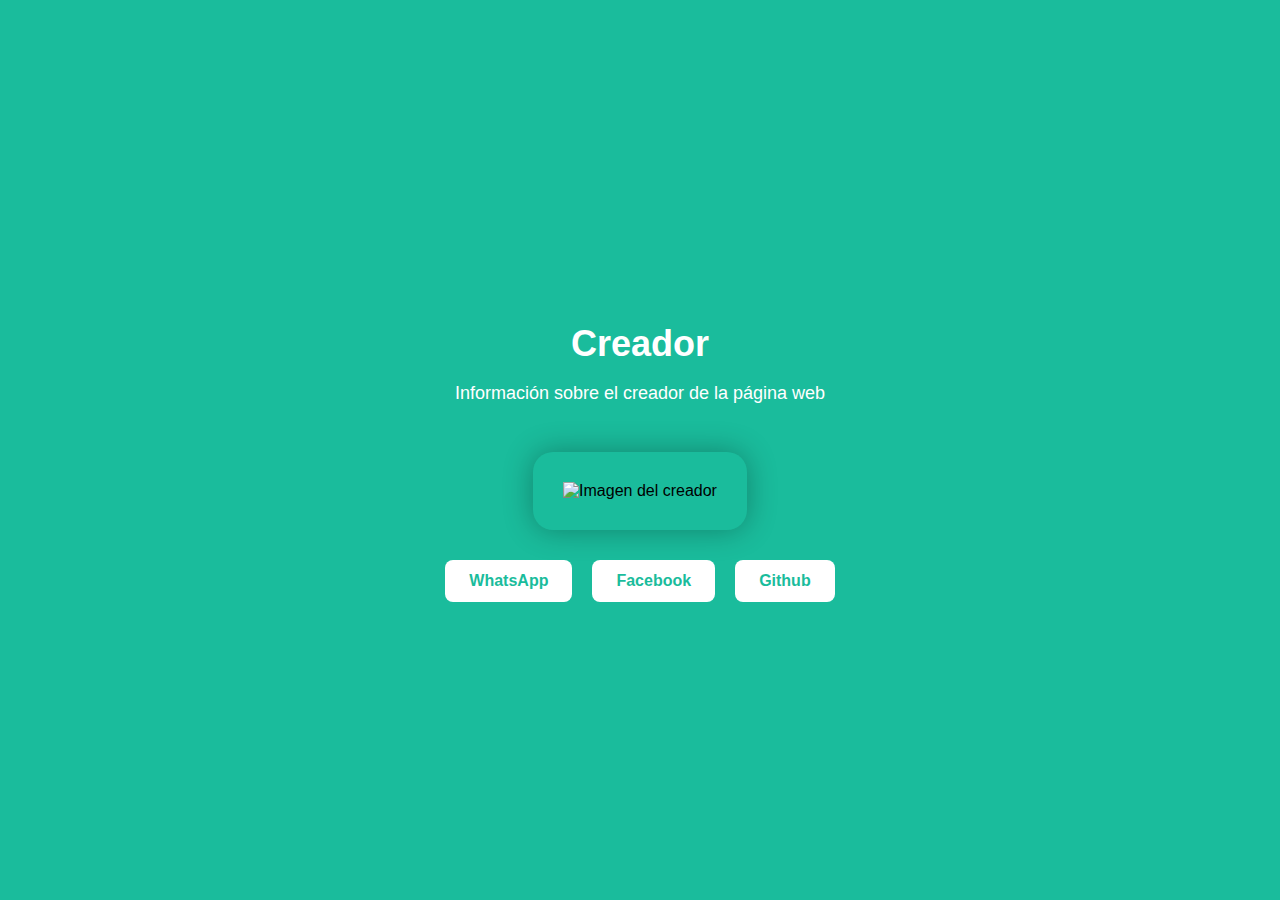
==== Infodelcreador.html @ c26bebbe "Add files via upload" ====
<!DOCTYPE html>
<html lang="es">
<head>
    <meta charset="UTF-8">
    <meta name="viewport" content="width=device-width, initial-scale=1.0">
    <title>Creador</title>
    <link rel="stylesheet" href="creador.css">
</head>
<body class="creador-page">
    <div class="creator-info">
        <h1>Creador</h1>
        <p>Información sobre el creador de la página web</p>
    </div>
    <img src="Imagen/JenierModss.png" alt="Imagen del creador" class="creator-image">
    <div class="creator-buttons">
        <button onclick="openWhatsApp()">WhatsApp</button>
        <button onclick="openFacebook()">Facebook</button>
        <button onclick="openGithub()">Github</button>
    </div>
    <script src="creador.js"></script>
</body>
</html>
---- creador.css ----
body.creador-page {
            background-image: none;
            background-color: #1abc9c;
            margin: 0;
            padding: 0;
            font-family: 'Montserrat', sans-serif;
            display: flex;
            flex-direction: column;
            align-items: center;
            justify-content: center;
            height: 100vh;
        }

        .creator-info {
            text-align: center;
            color: white;
            margin-bottom: 30px;
        }

        .creator-info h1 {
            font-size: 36px;
            margin-bottom: 10px;
        }

        .creator-info p {
            font-size: 18px;
        }

        .creator-image {
            max-width: 80%;
            border-radius: 20px;
            box-shadow: 0 0 30px rgba(0, 0, 0, 0.3);
            background-color: #1abc9c;
            padding: 30px;
            animation: bounceIn 1s ease-in-out;
            cursor: pointer;
        }

        .creator-image.animate-out {
            animation: fadeOut 1s ease-in-out forwards;
        }

        .creator-image.animate-in {
            animation: bounceIn 1s ease-in-out;
        }

        .creator-buttons {
            margin-top: 30px;
            display: flex;
            justify-content: center;
            gap: 20px;
        }

        .creator-buttons button {
            background-color: white;
            color: #1abc9c;
            border: none;
            padding: 12px 24px;
            text-align: center;
            text-decoration: none;
            display: inline-block;
            font-size: 16px;
            font-weight: bold;
            border-radius: 8px;
            cursor: pointer;
            transition: transform 0.3s ease;
        }

        .creator-buttons button:hover {
            transform: scale(1.05);
        }

        @keyframes bounceIn {
            0% {
                transform: scale(0.7);
                opacity: 0;
            }
            80% {
                transform: scale(1.1);
                opacity: 1;
            }
            100% {
                transform: scale(1);
            }
        }

        @keyframes fadeOut {
            0% {
                opacity: 1;
                transform: scale(1);
            }
            100% {
                opacity: 0;
                transform: scale(0.7);
            }
        }
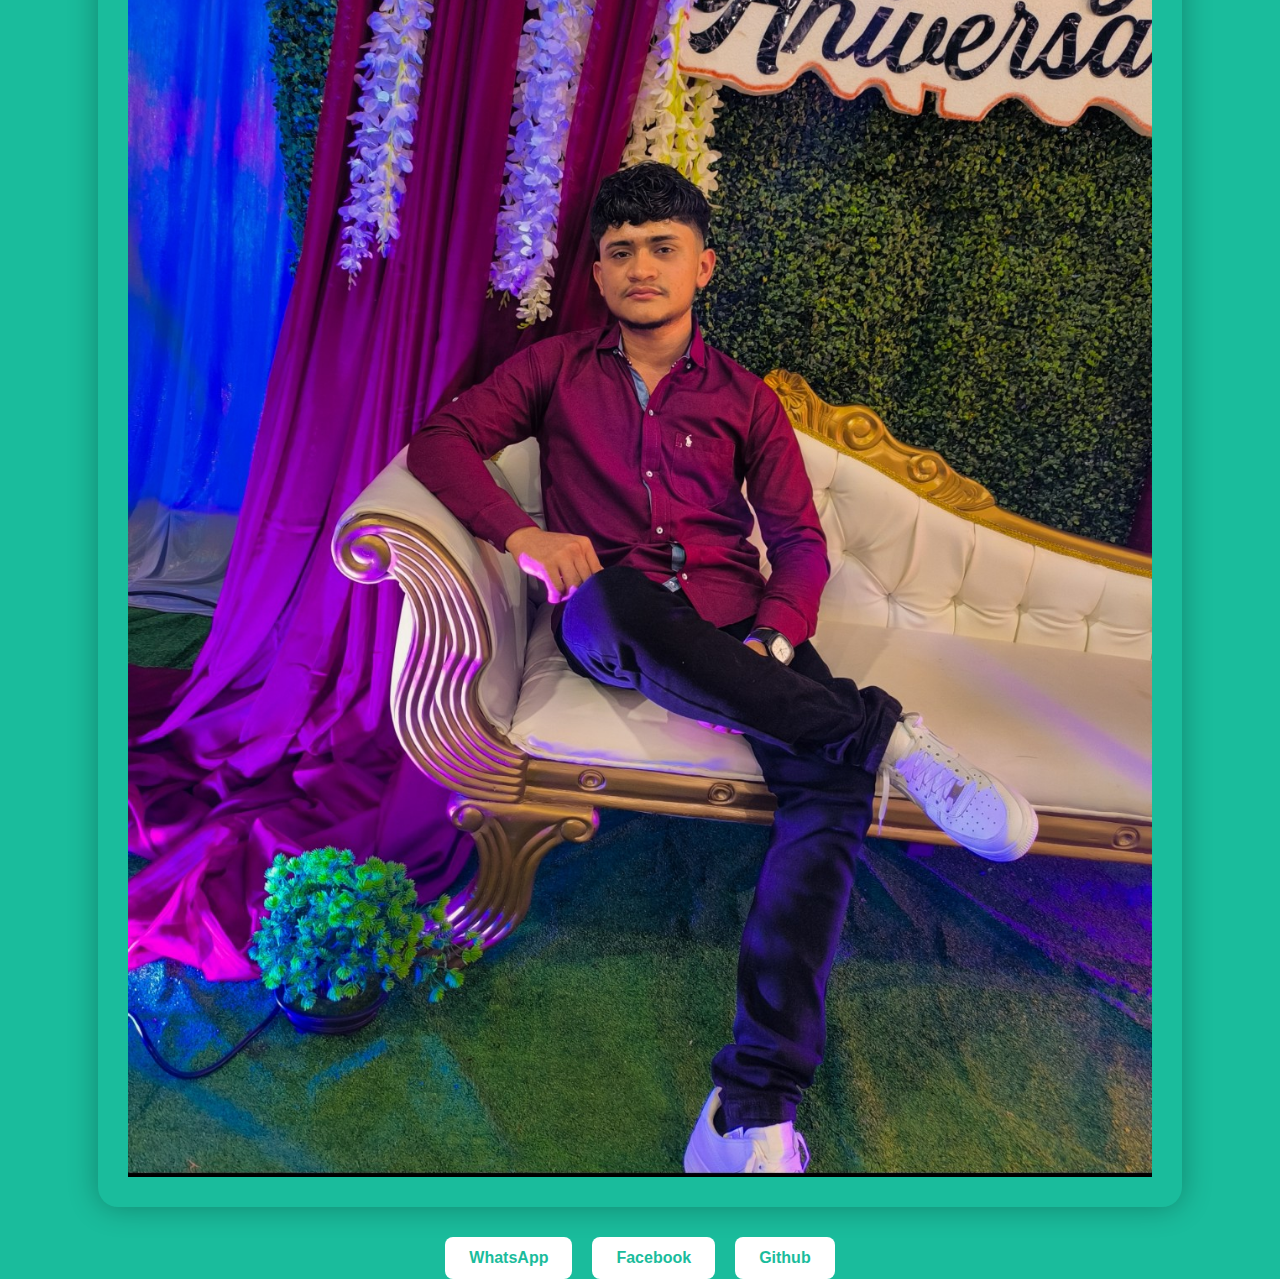
==== commit f3cef791: "Update Infodelcreador.html" ====
--- a/Infodelcreador.html
+++ b/Infodelcreador.html
@@ -11,7 +11,7 @@
         <h1>Creador</h1>
         <p>Información sobre el creador de la página web</p>
     </div>
-    <img src="Imagen/JenierModss.png" alt="Imagen del creador" class="creator-image">
+    <img src="imagen/JenierModss.png" alt="Imagen del creador" class="creator-image">
     <div class="creator-buttons">
         <button onclick="openWhatsApp()">WhatsApp</button>
         <button onclick="openFacebook()">Facebook</button>
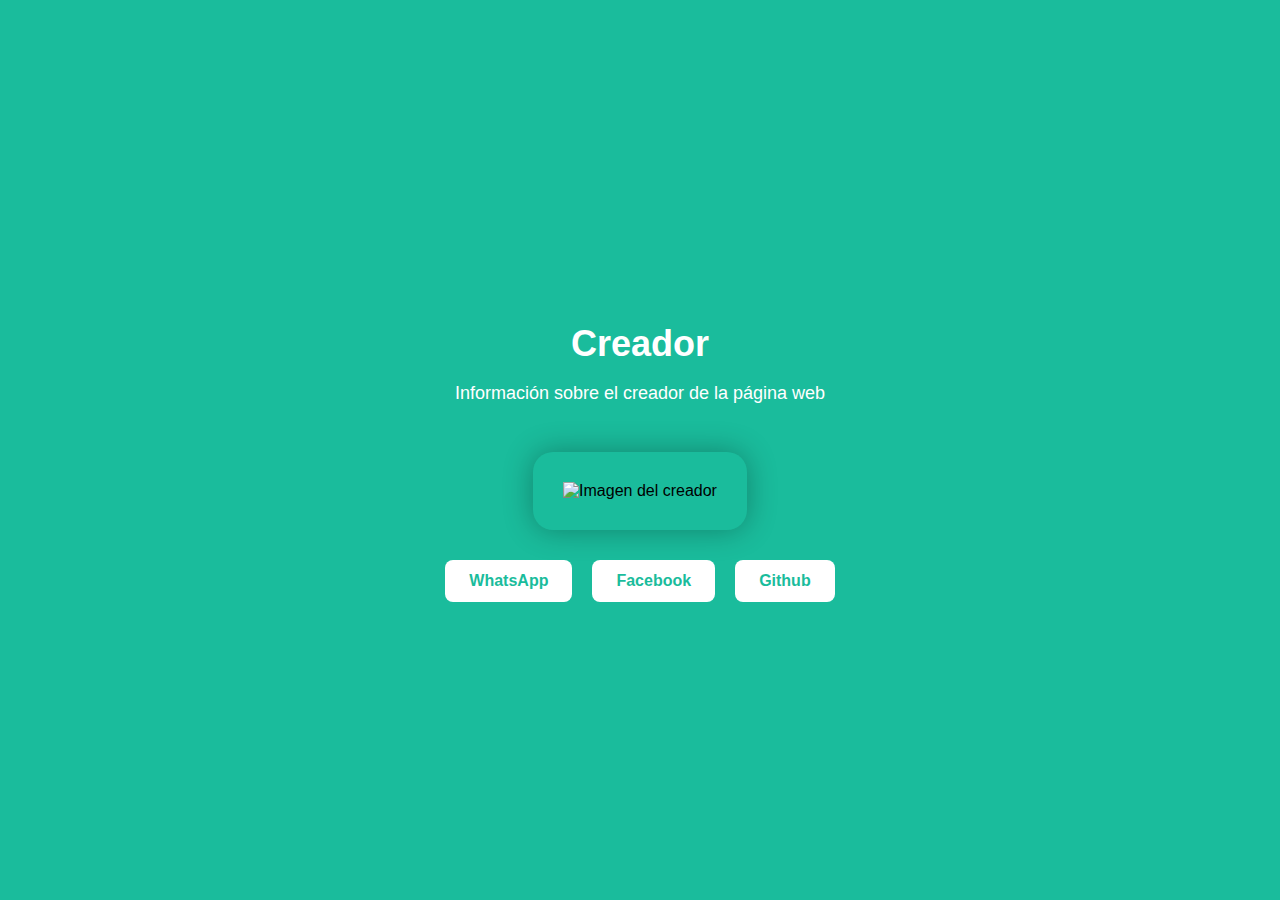
==== commit 3fa37c5d: "Update Infodelcreador.html" ====
--- a/Infodelcreador.html
+++ b/Infodelcreador.html
@@ -11,7 +11,7 @@
         <h1>Creador</h1>
         <p>Información sobre el creador de la página web</p>
     </div>
-    <img src="imagen/JenierModss.png" alt="Imagen del creador" class="creator-image">
+    <img src="imagen/JenierMods.png" alt="Imagen del creador" class="creator-image">
     <div class="creator-buttons">
         <button onclick="openWhatsApp()">WhatsApp</button>
         <button onclick="openFacebook()">Facebook</button>
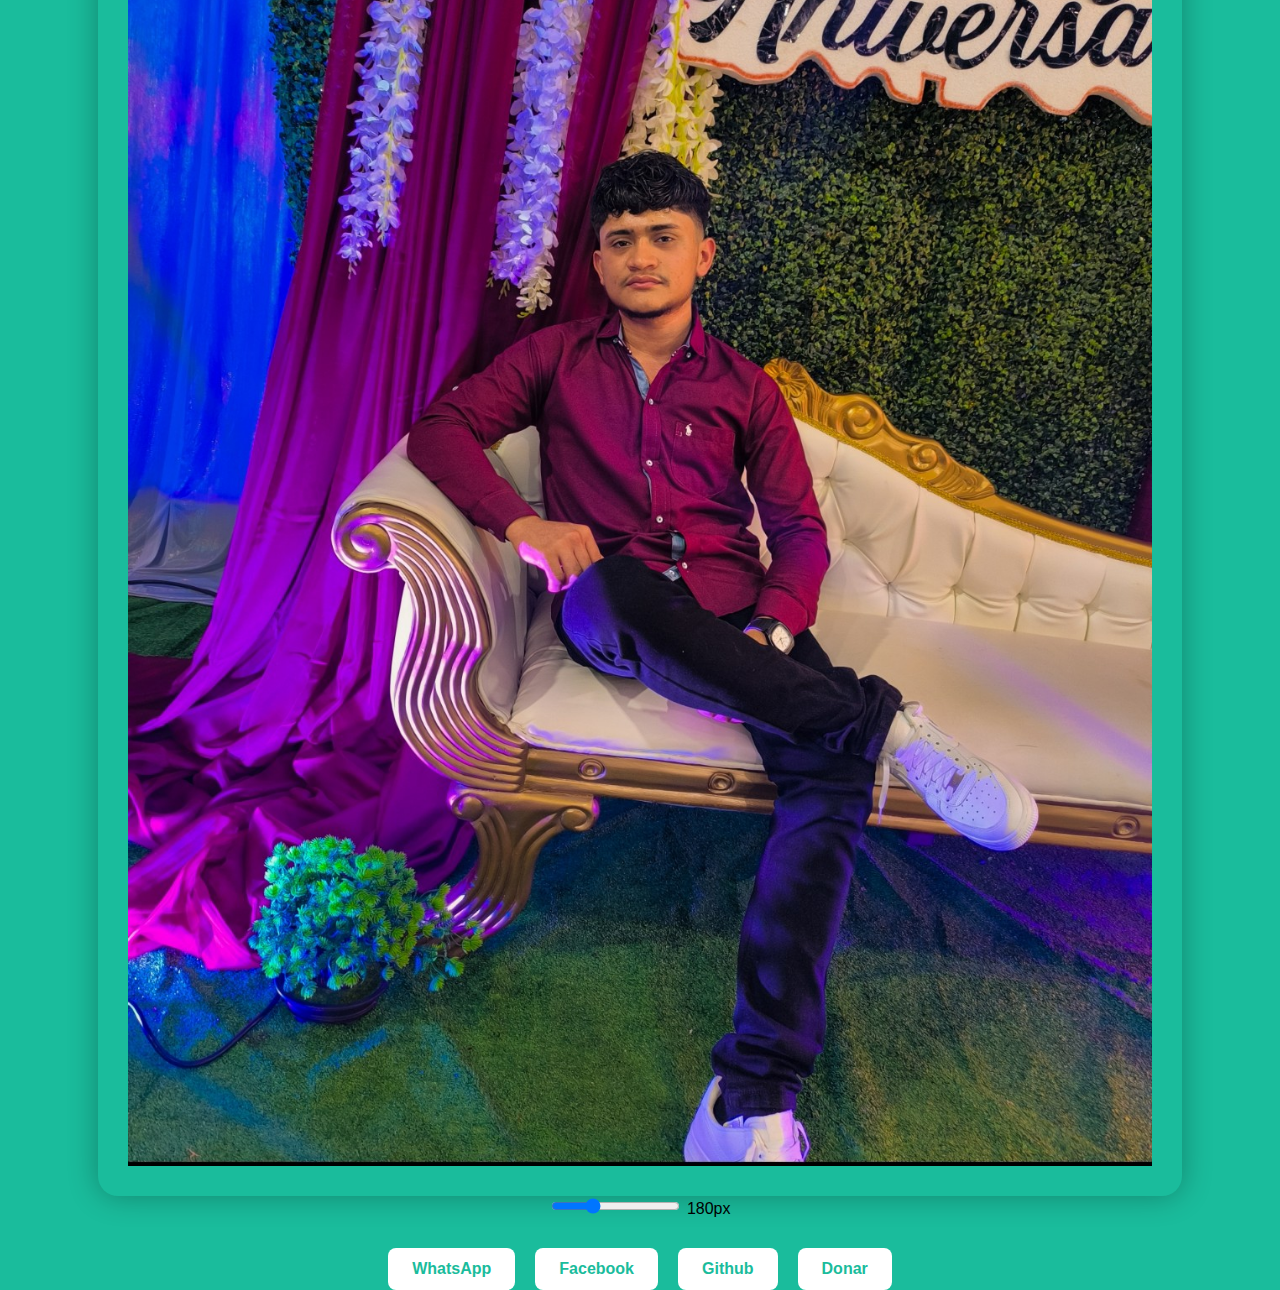
==== commit 865a81be: "Update Infodelcreador.html" ====
--- a/Infodelcreador.html
+++ b/Infodelcreador.html
@@ -11,12 +11,24 @@
         <h1>Creador</h1>
         <p>Información sobre el creador de la página web</p>
     </div>
-    <img src="imagen/JenierMods.png" alt="Imagen del creador" class="creator-image">
+    
+    <img id="creatorImage" src="imagen/JenierMods.png" alt="Imagen del creador" class="creator-image">
+    
+    <!-- Control deslizante para cambiar el tamaño de la imagen -->
+    <div class="image-size-control">
+        <label for="image-size"></label>
+        <input type="range" id="image-size" min="100" max="370" value="180" step="10" oninput="resizeImage()">
+        <span id="image-size-value">180px</span>
+    </div>
+    
     <div class="creator-buttons">
-        <button onclick="openWhatsApp()">WhatsApp</button>
-        <button onclick="openFacebook()">Facebook</button>
-        <button onclick="openGithub()">Github</button>
+        <button class="btn whatsapp" onclick="openWhatsApp()">WhatsApp</button>
+        <button class="btn facebook" onclick="openFacebook()">Facebook</button>
+        <button class="btn github" onclick="openGithub()">Github</button>
+        <!-- Botón Donar -->
+        <button class="btn donate" onclick="openPayPal()">Donar</button>
     </div>
+    
     <script src="creador.js"></script>
 </body>
 </html>
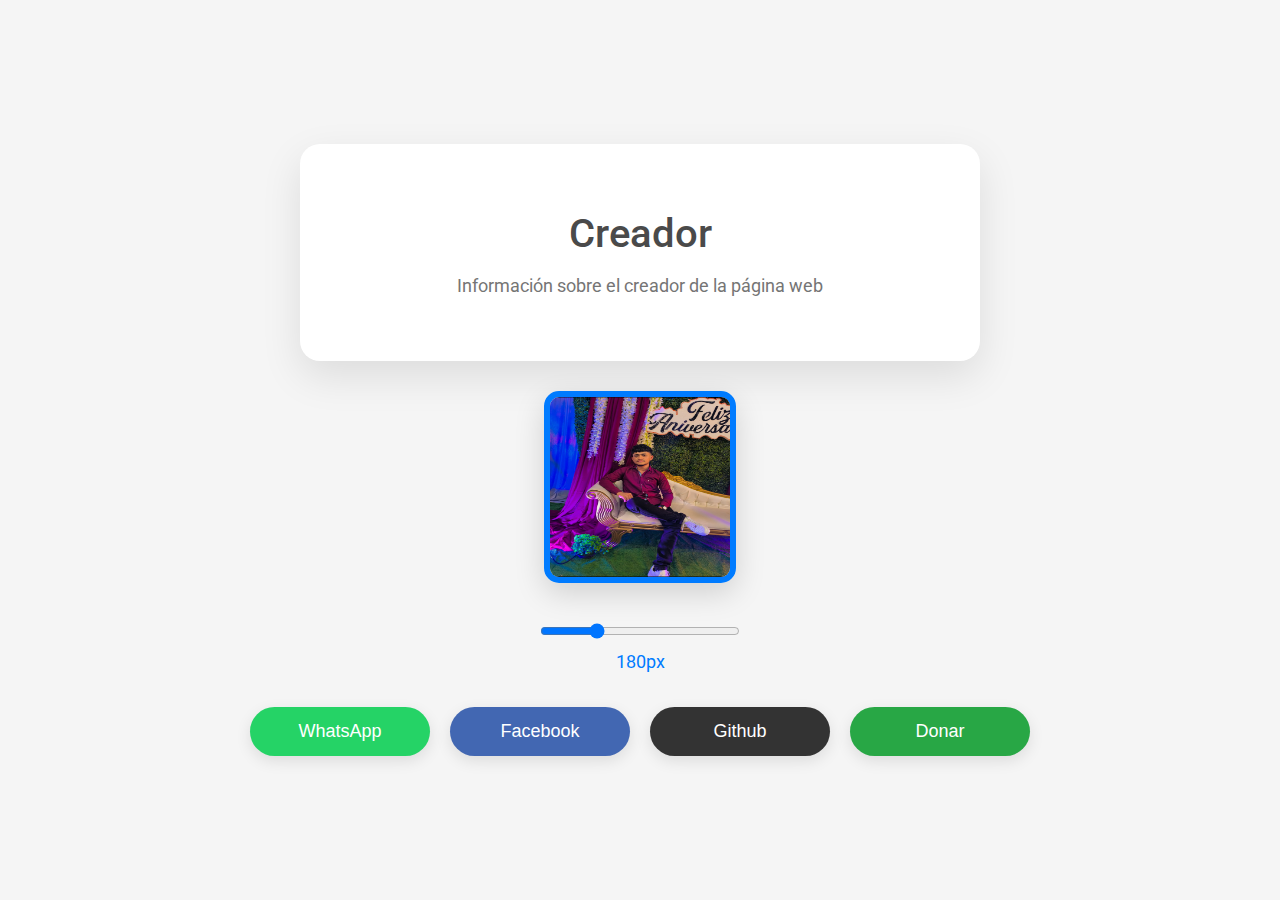
==== commit 3cf34b1c: "Update Infodelcreador.html" ====
--- a/Infodelcreador.html
+++ b/Infodelcreador.html
@@ -11,24 +11,20 @@
         <h1>Creador</h1>
         <p>Información sobre el creador de la página web</p>
     </div>
-    
     <img id="creatorImage" src="imagen/JenierMods.png" alt="Imagen del creador" class="creator-image">
-    
-    <!-- Control deslizante para cambiar el tamaño de la imagen -->
     <div class="image-size-control">
         <label for="image-size"></label>
-        <input type="range" id="image-size" min="100" max="370" value="180" step="10" oninput="resizeImage()">
+        <input type="range" id="image-size" min="100" max="400" value="180" step="10" oninput="resizeImage()">
         <span id="image-size-value">180px</span>
     </div>
-    
     <div class="creator-buttons">
         <button class="btn whatsapp" onclick="openWhatsApp()">WhatsApp</button>
         <button class="btn facebook" onclick="openFacebook()">Facebook</button>
-        <button class="btn github" onclick="openGithub()">Github</button>
-        <!-- Botón Donar -->
-        <button class="btn donate" onclick="openPayPal()">Donar</button>
+        <button class="btn github" onclick="openGithub()">Github
+        </button>
+        <button class="btn donate" onclick="openPayPal()">Donar
+        </button>
     </div>
-    
     <script src="creador.js"></script>
 </body>
 </html>
--- a/creador.css
+++ b/creador.css
@@ -1,96 +1,122 @@
-    body.creador-page {
-            background-image: none;
-            background-color: #1abc9c;
-            margin: 0;
-            padding: 0;
-            font-family: 'Montserrat', sans-serif;
-            display: flex;
-            flex-direction: column;
-            align-items: center;
-            justify-content: center;
-            height: 100vh;
-        }
+@import url('https://fonts.googleapis.com/css2?family=Roboto:wght@300;400;500;700&display=swap');
 
-        .creator-info {
-            text-align: center;
-            color: white;
-            margin-bottom: 30px;
-        }
+body.creador-page {
+  background-color: #f5f5f5;
+  margin: 0;
+  padding: 0;
+  font-family: 'Roboto', sans-serif;
+  display: flex;
+  flex-direction: column;
+  align-items: center;
+  justify-content: center;
+  height: 100vh;
+  text-align: center;
+  color: #333;
+}
 
-        .creator-info h1 {
-            font-size: 36px;
-            margin-bottom: 10px;
-        }
+.creator-info {
+  background-color: #ffffff;
+  padding: 40px;
+  border-radius: 20px;
+  box-shadow: 0 15px 40px rgba(0, 0, 0, 0.1);
+  width: 80%;
+  max-width: 600px;
+  transition: all 0.3s ease-in-out;
+}
 
-        .creator-info p {
-            font-size: 18px;
-        }
+.creator-info h1 {
+  font-size: 40px;
+  margin-bottom: 10px;
+  font-weight: 500;
+  color: #4a4a4a;
+}
 
-        .creator-image {
-            max-width: 80%;
-            border-radius: 20px;
-            box-shadow: 0 0 30px rgba(0, 0, 0, 0.3);
-            background-color: #1abc9c;
-            padding: 30px;
-            animation: bounceIn 1s ease-in-out;
-            cursor: pointer;
-        }
+.creator-info p {
+  font-size: 18px;
+  margin-bottom: 25px;
+  color: #757575;
+}
 
-        .creator-image.animate-out {
-            animation: fadeOut 1s ease-in-out forwards;
-        }
+.creator-image {
+  width: 180px;
+  height: 180px;
+  border-radius: 15px;
+  border: 6px solid #007BFF;
+  margin-top: 30px;
+  box-shadow: 0 10px 30px rgba(0, 0, 0, 0.15);
+  transition: transform 0.3s ease, box-shadow 0.3s ease;
+}
 
-        .creator-image.animate-in {
-            animation: bounceIn 1s ease-in-out;
-        }
+.image-size-control {
+  margin-top: 30px;
+  display: flex;
+  flex-direction: column;
+  align-items: center;
+}
 
-        .creator-buttons {
-            margin-top: 30px;
-            display: flex;
-            justify-content: center;
-            gap: 20px;
-        }
+#image-size {
+  width: 200px;
+  margin-top: 10px;
+}
 
-        .creator-buttons button {
-            background-color: white;
-            color: #1abc9c;
-            border: none;
-            padding: 12px 24px;
-            text-align: center;
-            text-decoration: none;
-            display: inline-block;
-            font-size: 16px;
-            font-weight: bold;
-            border-radius: 8px;
-            cursor: pointer;
-            transition: transform 0.3s ease;
-        }
+#image-size-value {
+  font-size: 18px;
+  margin-top: 10px;
+  color: #007BFF;
+}
 
-        .creator-buttons button:hover {
-            transform: scale(1.05);
-        }
+.creator-buttons {
+  margin-top: 35px;
+  display: flex;
+  gap: 20px;
+  justify-content: center;
+  flex-wrap: wrap;
+}
 
-        @keyframes bounceIn {
-            0% {
-                transform: scale(0.7);
-                opacity: 0;
-            }
-            80% {
-                transform: scale(1.1);
-                opacity: 1;
-            }
-            100% {
-                transform: scale(1);
-            }
-        }
+.btn {
+  background-color: #007BFF;
+  color: white;
+  border: none;
+  padding: 14px 30px;
+  font-size: 18px;
+  font-weight: 500;
+  border-radius: 25px;
+  cursor: pointer;
+  transition: all 0.3s ease-in-out;
+  min-width: 180px;
+  box-shadow: 0 5px 15px rgba(0, 0, 0, 0.1);
+}
 
-        @keyframes fadeOut {
-            0% {
-                opacity: 1;
-                transform: scale(1);
-            }
-            100% {
-                opacity: 0;
-                transform: scale(0.7);
-            }
-        }+.btn:hover {
+  transform: translateY(-5px);
+  box-shadow: 0 10px 25px rgba(0, 0, 0, 0.2);
+}
+
+.whatsapp {
+  background-color: #25D366;
+}
+
+.facebook {
+  background-color: #4267B2;
+}
+
+.github {
+  background-color: #333;
+}
+
+.donate {
+  background-color: #28a745;
+}
+
+.btn:active {
+  transform: translateY(2px);
+}
+
+footer {
+  position: absolute;
+  bottom: 10px;
+  width: 100%;
+  text-align: center;
+  font-size: 14px;
+  color: #999;
+}
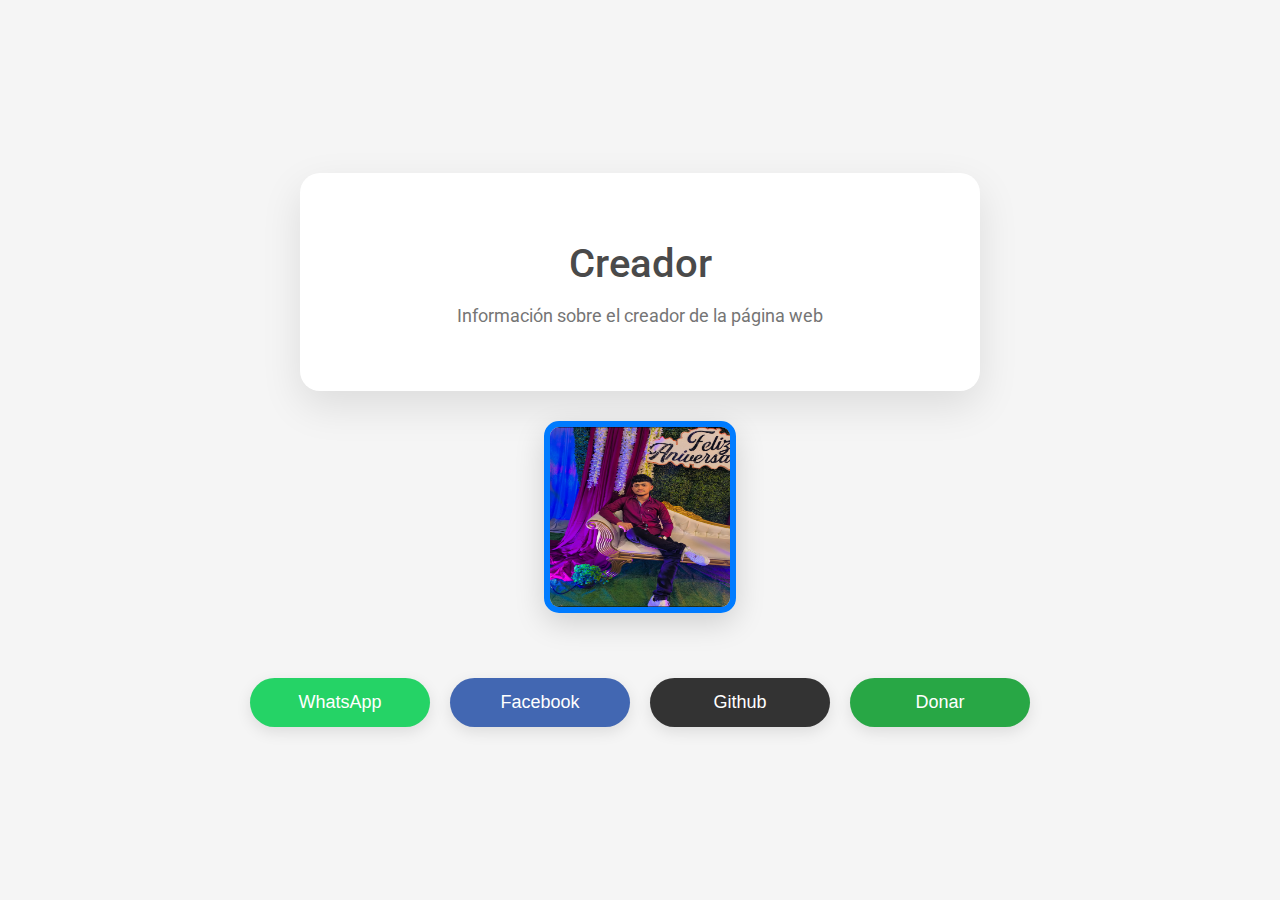
==== commit efc57bcb: "Update Infodelcreador.html" ====
--- a/Infodelcreador.html
+++ b/Infodelcreador.html
@@ -14,8 +14,6 @@
     <img id="creatorImage" src="imagen/JenierMods.png" alt="Imagen del creador" class="creator-image">
     <div class="image-size-control">
         <label for="image-size"></label>
-        <input type="range" id="image-size" min="100" max="400" value="180" step="10" oninput="resizeImage()">
-        <span id="image-size-value">180px</span>
     </div>
     <div class="creator-buttons">
         <button class="btn whatsapp" onclick="openWhatsApp()">WhatsApp</button>
